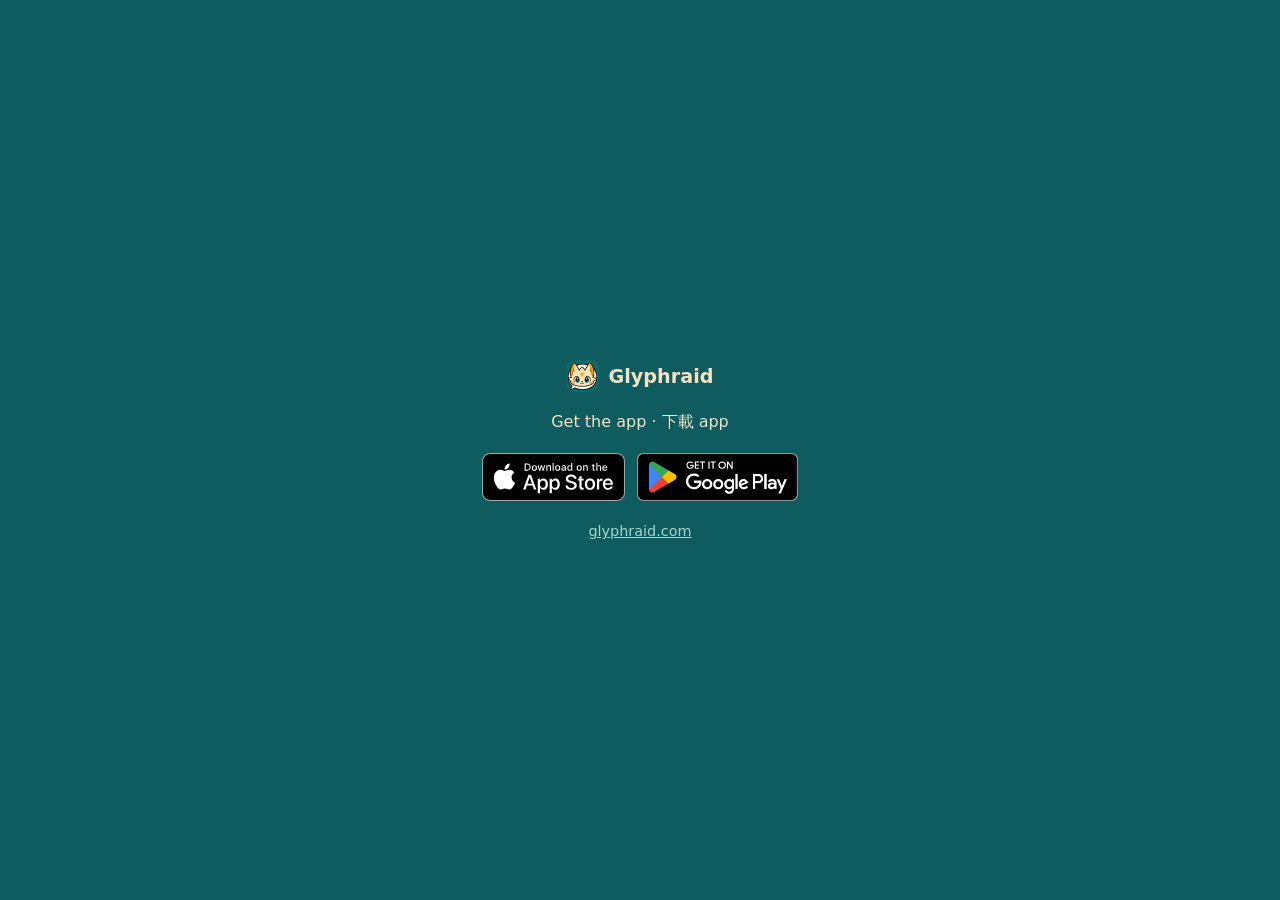
==== get/index.html @ 5a84dd37 "Desktop QR code for getting the app on a phone The QR code (desktop only, next to the store badges) " ====
<!doctype html>
<html lang="en">
<head>
<meta charset="utf-8">
<meta name="viewport" content="width=device-width, initial-scale=1">
<!-- 首頁電腦版 QR code 指向這頁：手機掃了由 assets/get.js 轉去對的商店；判斷不出來的裝置留在這頁看兩個按鈕。商店網址只寫在下面兩個按鈕上（get.js 讀它們的 href） -->
<meta http-equiv="Content-Security-Policy" content="default-src 'self'; script-src 'self'; style-src 'self' 'unsafe-inline'; img-src 'self'; object-src 'none'; base-uri 'none'; form-action 'none'">
<title>Get Glyphraid</title>
<meta name="robots" content="noindex">
<link rel="canonical" href="https://glyphraid.com/">
<link rel="icon" type="image/png" href="../assets/favicon.png">
<style>
  body { margin: 0; min-height: 100svh; display: grid; place-content: center; gap: 20px; padding: 24px 16px; box-sizing: border-box;
         background: #0E5C5F; color: #F3E3C3; font-family: ui-rounded, system-ui, -apple-system, sans-serif; text-align: center; }
  .brand { display: flex; align-items: center; justify-content: center; gap: 10px; color: inherit; text-decoration: none; font-weight: 800; font-size: 1.2rem; }
  .brand img { border-radius: 8px; }
  p { margin: 0; }
  .get { display: flex; flex-wrap: wrap; justify-content: center; gap: 12px; }
  .get img { height: 48px; width: auto; display: block; }
  .home { color: #A6D6CB; font-size: .9rem; }
</style>
</head>
<body>
  <a class="brand" href="../"><img src="../assets/favicon.png" alt="" width="32" height="32">Glyphraid</a>
  <p>Get the app <span lang="zh-Hant">· 下載 app</span></p>
  <div class="get">
    <a id="ios" href="https://apps.apple.com/app/id6785621868"><img src="../assets/badge-appstore.svg" alt="Download on the App Store" width="144" height="48"></a>
    <a id="android" href="https://play.google.com/store/apps/details?id=com.terryouyang.glyphraid&amp;referrer=utm_source%3Dglyphraid_site%26utm_medium%3Dqr"><img src="../assets/badge-play-tight.png" alt="Get it on Google Play" width="161" height="48"></a>
  </div>
  <p><a class="home" href="../">glyphraid.com</a></p>
  <script src="../assets/get.js"></script>
</body>
</html>
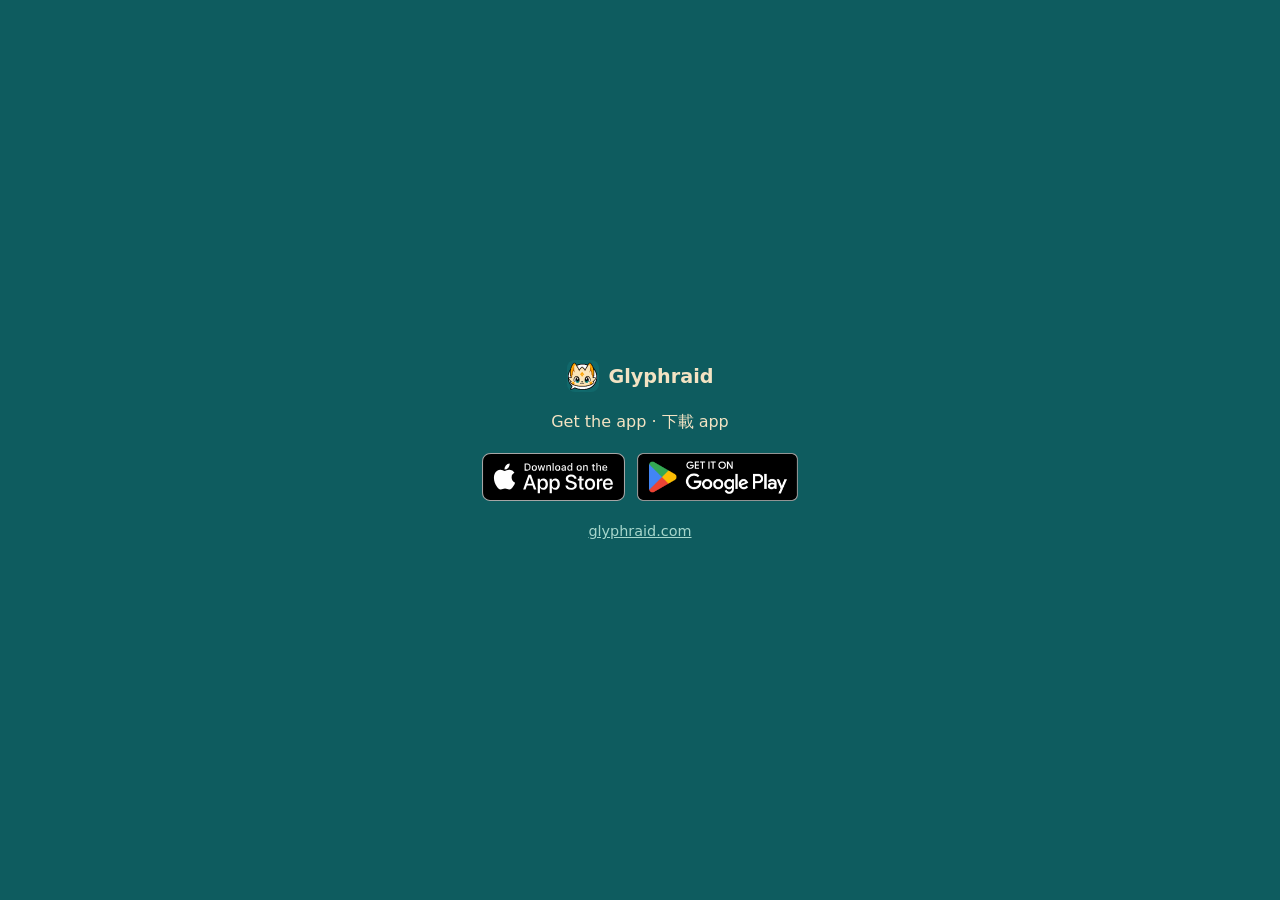
==== commit 37bd4b61: "Tag App Store visits from the QR code (campaign qrcode) Co-Authored-By: Claude Opus 5.5 <noreply@ant" ====
--- a/get/index.html
+++ b/get/index.html
@@ -24,7 +24,7 @@
   <a class="brand" href="../"><img src="../assets/favicon.png" alt="" width="32" height="32">Glyphraid</a>
   <p>Get the app <span lang="zh-Hant">· 下載 app</span></p>
   <div class="get">
-    <a id="ios" href="https://apps.apple.com/app/id6785621868"><img src="../assets/badge-appstore.svg" alt="Download on the App Store" width="144" height="48"></a>
+    <a id="ios" href="https://apps.apple.com/app/apple-store/id6785621868?pt=129099104&amp;ct=qrcode&amp;mt=8"><img src="../assets/badge-appstore.svg" alt="Download on the App Store" width="144" height="48"></a>
     <a id="android" href="https://play.google.com/store/apps/details?id=com.terryouyang.glyphraid&amp;referrer=utm_source%3Dglyphraid_site%26utm_medium%3Dqr"><img src="../assets/badge-play-tight.png" alt="Get it on Google Play" width="161" height="48"></a>
   </div>
   <p><a class="home" href="../">glyphraid.com</a></p>
